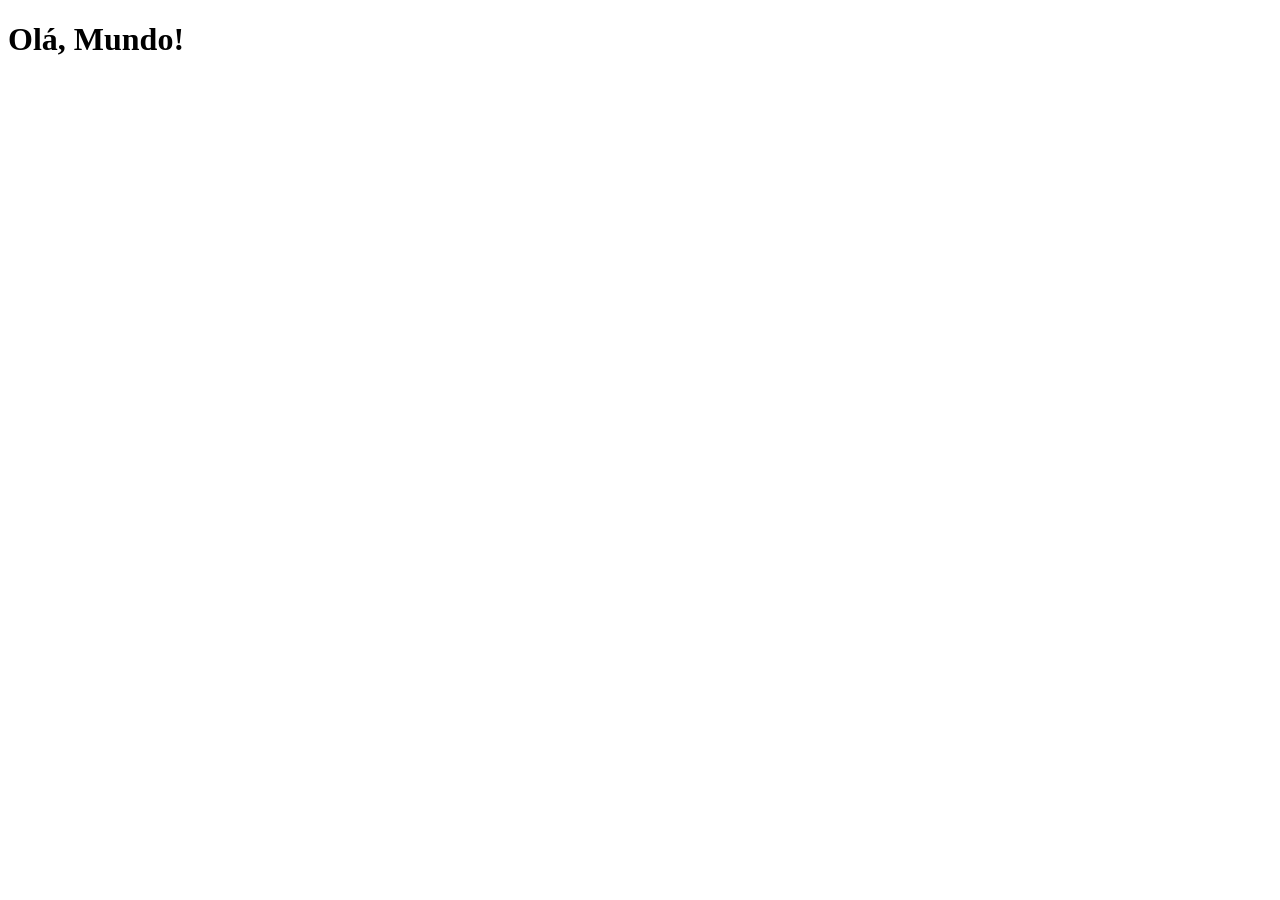
==== index.html @ fc0d19a9 "criado documento html" ====
<!DOCTYPE html>
<html lang="pt-br">
<head>
    <meta charset="UTF-8">
    <meta name="viewport" content="width=device-width, initial-scale=1.0">
    <title>Projeto Redes Sociais</title>
    <link rel="shortcut icon" href="favicon.ico" type="image/x-icon">
</head>
<body>
    <h1>Olá, Mundo!</h1>
</body>
</html>
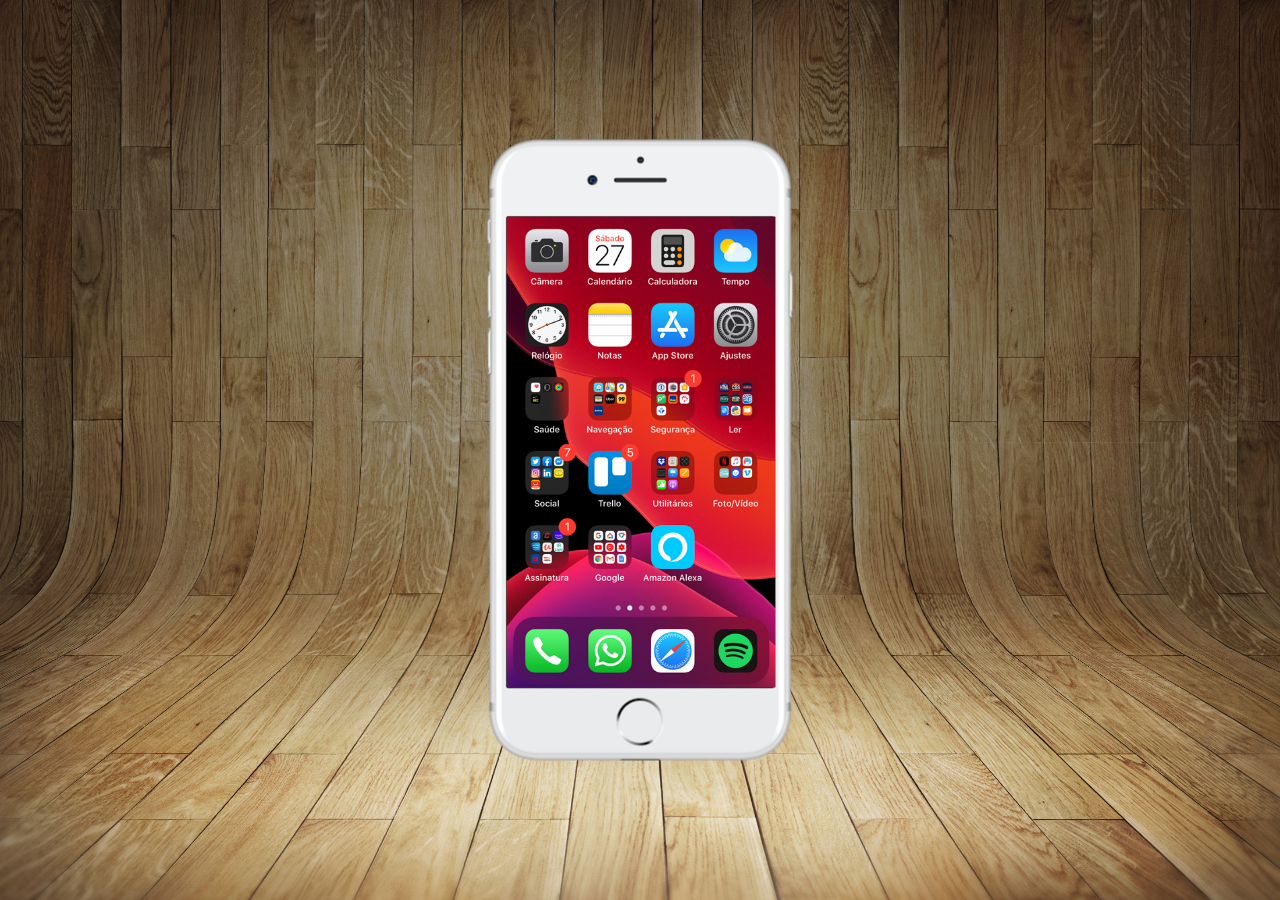
==== commit 6a1c6926: "criei a tela home" ====
--- a/index.html
+++ b/index.html
@@ -3,10 +3,19 @@
 <head>
     <meta charset="UTF-8">
     <meta name="viewport" content="width=device-width, initial-scale=1.0">
+    <link rel="shortcut icon" href="favicon.ico" type="image/x-icon">
+    <link rel="stylesheet" href="estilos/style.css">
     <title>Projeto Redes Sociais</title>
-    <link rel="shortcut icon" href="favicon.ico" type="image/x-icon">
+    
 </head>
 <body>
-    <h1>Olá, Mundo!</h1>
+    <main>
+        <section id="telefone">
+            <iframe src="home.html" name="tela" id="tela" frameborder="0"></iframe>
+        </section>
+        <section id="redes-sociais">
+
+        </section>
+    </main>
 </body>
 </html>
--- a/estilos/style.css
+++ b/estilos/style.css
@@ -0,0 +1,42 @@
+@charset "UTF-8";
+
+* {
+    margin: 0px;
+    padding: 0px;
+    font-family: Arial, Helvetica, sans-serif;
+}
+
+html, body {
+    height: 100vh;
+    width: 100vw;
+    background-color: black;
+}
+
+body {
+    background: url('../imagens/fundo-madeira.jpg') no-repeat top center;
+    background-size: cover;
+    background-attachment: fixed;
+}
+
+main {
+    position: relative;
+    height: 100vh;
+}
+
+section#telefone {
+    position: absolute;
+    top: 50%;
+    left: 50%;
+    transform: translate(-50%, -50%);
+    height: 627px;
+    width: 311px;
+    background: url('../imagens/frame-iphone.png') no-repeat;
+}
+
+iframe#tela {
+    position: relative;
+    top: 80px;
+    left: 22px;
+    width: 269px;
+    height: 471px;
+}
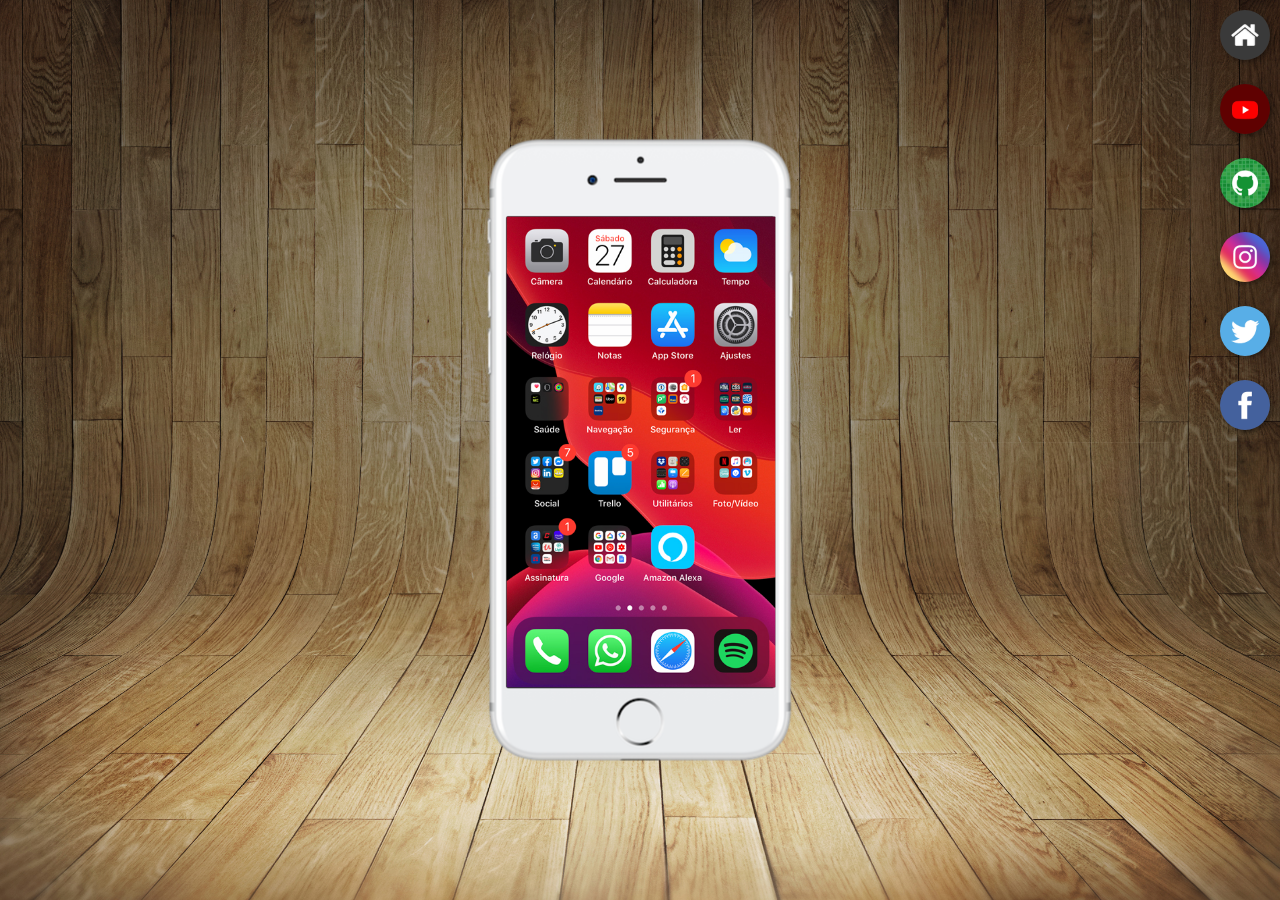
==== commit 5c507a1f: "criei botões" ====
--- a/index.html
+++ b/index.html
@@ -11,10 +11,17 @@
 <body>
     <main>
         <section id="telefone">
-            <iframe src="home.html" name="tela" id="tela" frameborder="0"></iframe>
+            <iframe src="home.html" name="tela" id="tela" frameborder="0">
+                Seu navegador não é compatível com isso.
+            </iframe>
         </section>
         <section id="redes-sociais">
-
+            <a href="#" target="tela"><img src="imagens/logo-home.jpg" alt="Home"></a><br>
+            <a href="#" target="tela"><img src="imagens/logo-youtube.jpg" alt="YouTube"></a><br>
+            <a href="#" target="tela"><img src="imagens/logo-github.jpg" alt="GitHub"></a><br>
+            <a href="#" target="tela"><img src="imagens/logo-instagram.jpg" alt="Instagram"></a><br>
+            <a href="#" target="tela"><img src="imagens/logo-twitter.jpg" alt="Tweeter"></a><br>
+            <a href="#" target="tela"><img src="imagens/logo-facebook.jpg" alt="Facebook"></a>
         </section>
     </main>
 </body>
--- a/estilos/style.css
+++ b/estilos/style.css
@@ -39,4 +39,23 @@
     left: 22px;
     width: 269px;
     height: 471px;
+}
+
+section#redes-sociais {
+    text-align: right;
+}
+
+section#redes-sociais img {
+    width: 50px;
+    margin: 10px;
+    border-radius: 50%;
+    box-shadow: 2px 2px 5px rgba(0, 0, 0, 0.400);
+    box-sizing: border-box;
+}
+
+section#redes-sociais img:hover {
+    border: 2px solid rgba(255, 255, 255, 0.637);
+    transform: translate(-3px, -3px);
+    box-shadow: 5px 5px 10px rgba(0, 0, 0, 0.623);
+    transition: transform .3s, border .5s;
 }
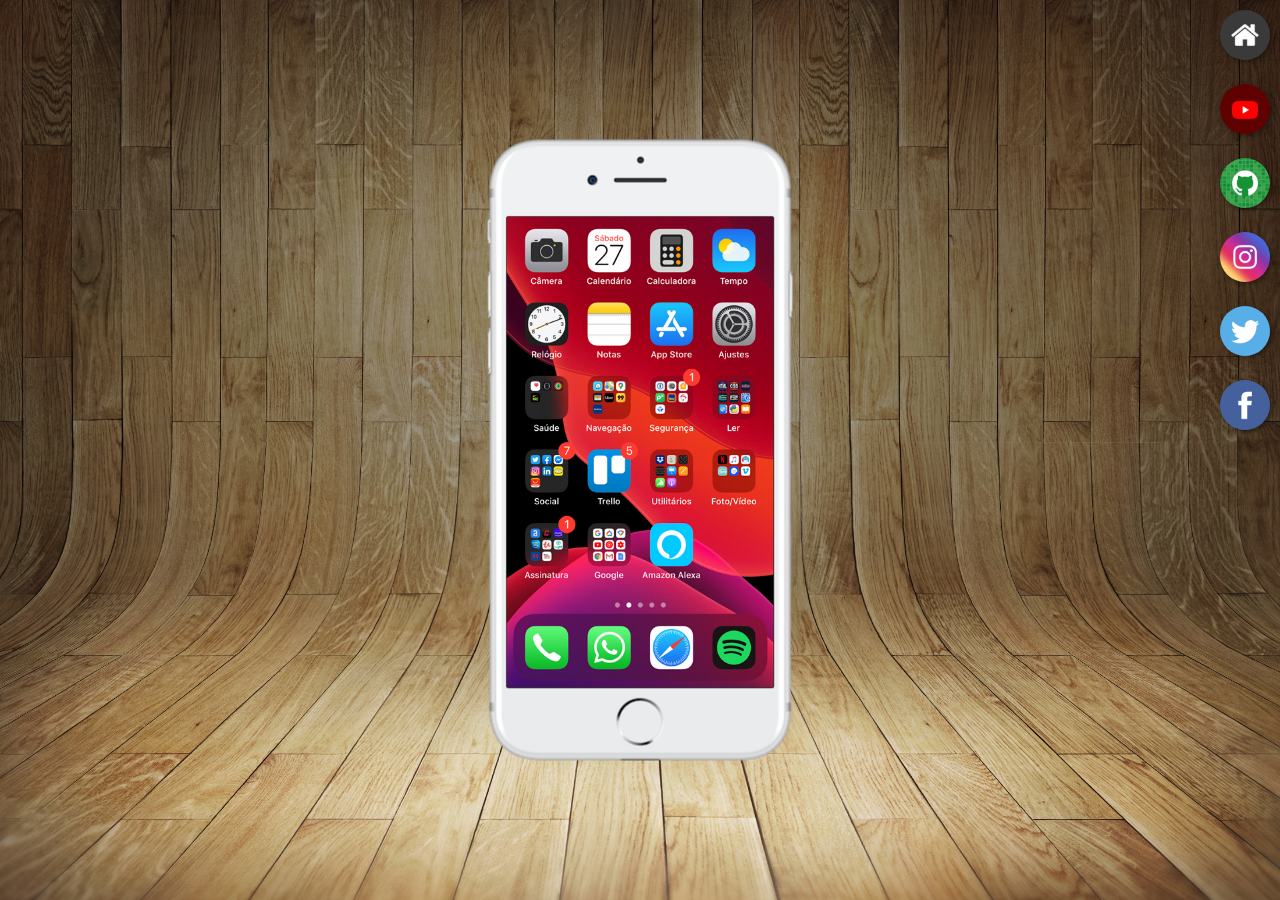
==== commit 48917378: "criados links das redes sociais" ====
--- a/index.html
+++ b/index.html
@@ -16,12 +16,12 @@
             </iframe>
         </section>
         <section id="redes-sociais">
-            <a href="#" target="tela"><img src="imagens/logo-home.jpg" alt="Home"></a><br>
-            <a href="#" target="tela"><img src="imagens/logo-youtube.jpg" alt="YouTube"></a><br>
-            <a href="#" target="tela"><img src="imagens/logo-github.jpg" alt="GitHub"></a><br>
-            <a href="#" target="tela"><img src="imagens/logo-instagram.jpg" alt="Instagram"></a><br>
-            <a href="#" target="tela"><img src="imagens/logo-twitter.jpg" alt="Tweeter"></a><br>
-            <a href="#" target="tela"><img src="imagens/logo-facebook.jpg" alt="Facebook"></a>
+            <a href="home.html" target="tela"><img src="imagens/logo-home.jpg" alt="Home"></a><br>
+            <a href="youtube.html" target="tela"><img src="imagens/logo-youtube.jpg" alt="YouTube"></a><br>
+            <a href="github.html" target="tela"><img src="imagens/logo-github.jpg" alt="GitHub"></a><br>
+            <a href="instagram.html" target="tela"><img src="imagens/logo-instagram.jpg" alt="Instagram"></a><br>
+            <a href="twitter.html" target="tela"><img src="imagens/logo-twitter.jpg" alt="Tweeter"></a><br>
+            <a href="facebook.html" target="tela"><img src="imagens/logo-facebook.jpg" alt="Facebook"></a>
         </section>
     </main>
 </body>
--- a/estilos/style.css
+++ b/estilos/style.css
@@ -37,7 +37,7 @@
     position: relative;
     top: 80px;
     left: 22px;
-    width: 269px;
+    width: 267px;
     height: 471px;
 }
 
